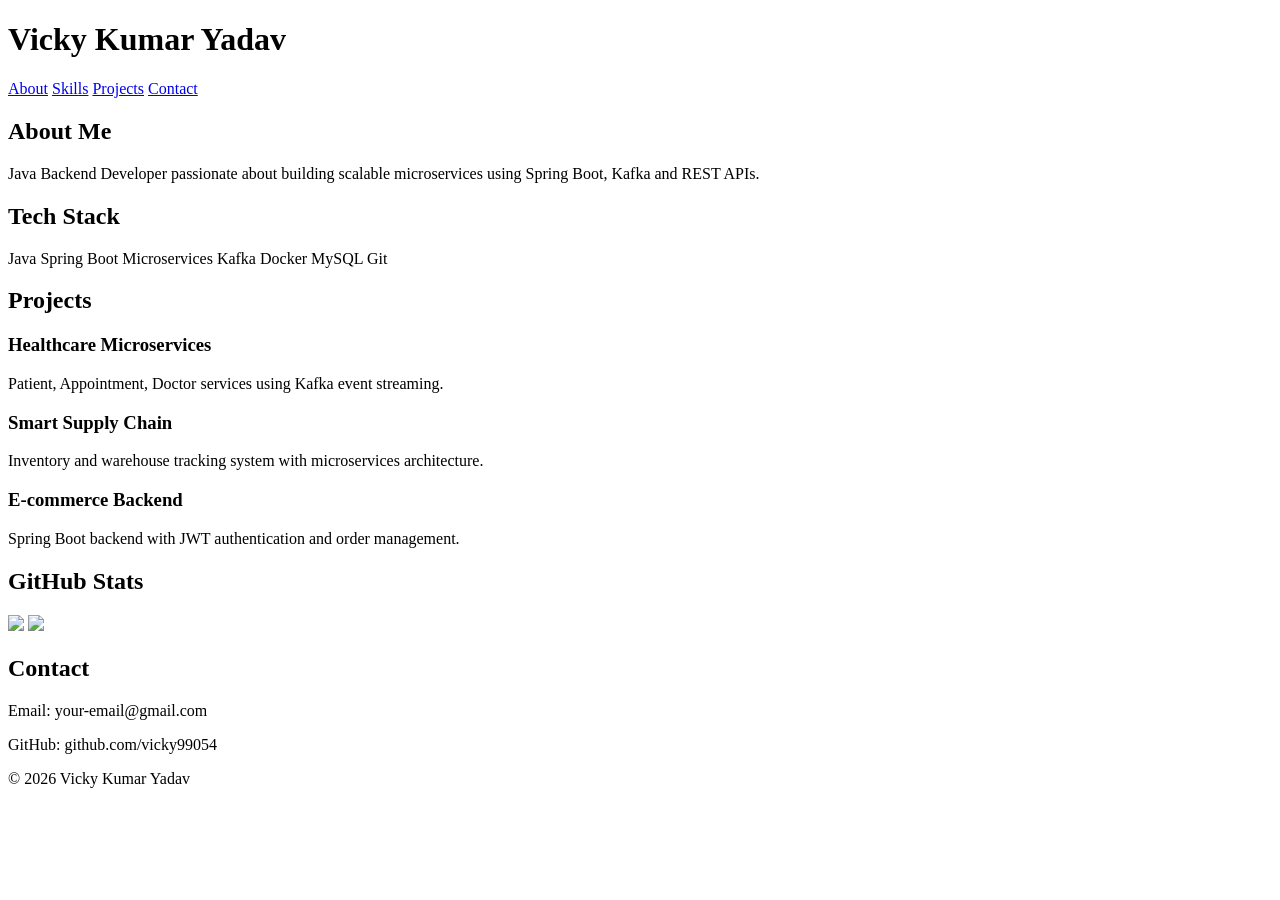
==== index.html @ 98cf214e "Add initial index.html for personal portfolio" ====
<!DOCTYPE html>
<html lang="en">
<head>
<meta charset="UTF-8">
<meta name="viewport" content="width=device-width, initial-scale=1.0">

<title>Vicky Kumar Yadav | Java Backend Developer</title>

<link rel="stylesheet" href="style.css">

<script src="https://cdn.jsdelivr.net/npm/typed.js@2.0.12"></script>

</head>

<body>

<header>

<h1>Vicky Kumar Yadav</h1>

<p>
<span id="typing"></span>
</p>

<nav>
<a href="#about">About</a>
<a href="#skills">Skills</a>
<a href="#projects">Projects</a>
<a href="#contact">Contact</a>
</nav>

</header>

<section id="about">

<h2>About Me</h2>

<p>
Java Backend Developer passionate about building scalable
microservices using Spring Boot, Kafka and REST APIs.
</p>

</section>

<section id="skills">

<h2>Tech Stack</h2>

<div class="skills">

<span>Java</span>
<span>Spring Boot</span>
<span>Microservices</span>
<span>Kafka</span>
<span>Docker</span>
<span>MySQL</span>
<span>Git</span>

</div>

</section>

<section id="projects">

<h2>Projects</h2>

<div class="project-card">

<h3>Healthcare Microservices</h3>

<p>
Patient, Appointment, Doctor services using Kafka event streaming.
</p>

</div>

<div class="project-card">

<h3>Smart Supply Chain</h3>

<p>
Inventory and warehouse tracking system with microservices architecture.
</p>

</div>

<div class="project-card">

<h3>E-commerce Backend</h3>

<p>
Spring Boot backend with JWT authentication and order management.
</p>

</div>

</section>

<section id="github">

<h2>GitHub Stats</h2>

<img src="https://github-readme-stats.vercel.app/api?username=vicky99054&show_icons=true&theme=tokyonight">

<img src="https://github-readme-stats.vercel.app/api/top-langs/?username=vicky99054&layout=compact&theme=tokyonight">

</section>

<section id="contact">

<h2>Contact</h2>

<p>Email: your-email@gmail.com</p>
<p>GitHub: github.com/vicky99054</p>

</section>

<footer>

<p>© 2026 Vicky Kumar Yadav</p>

</footer>

<script src="script.js"></script>

</body>
</html>
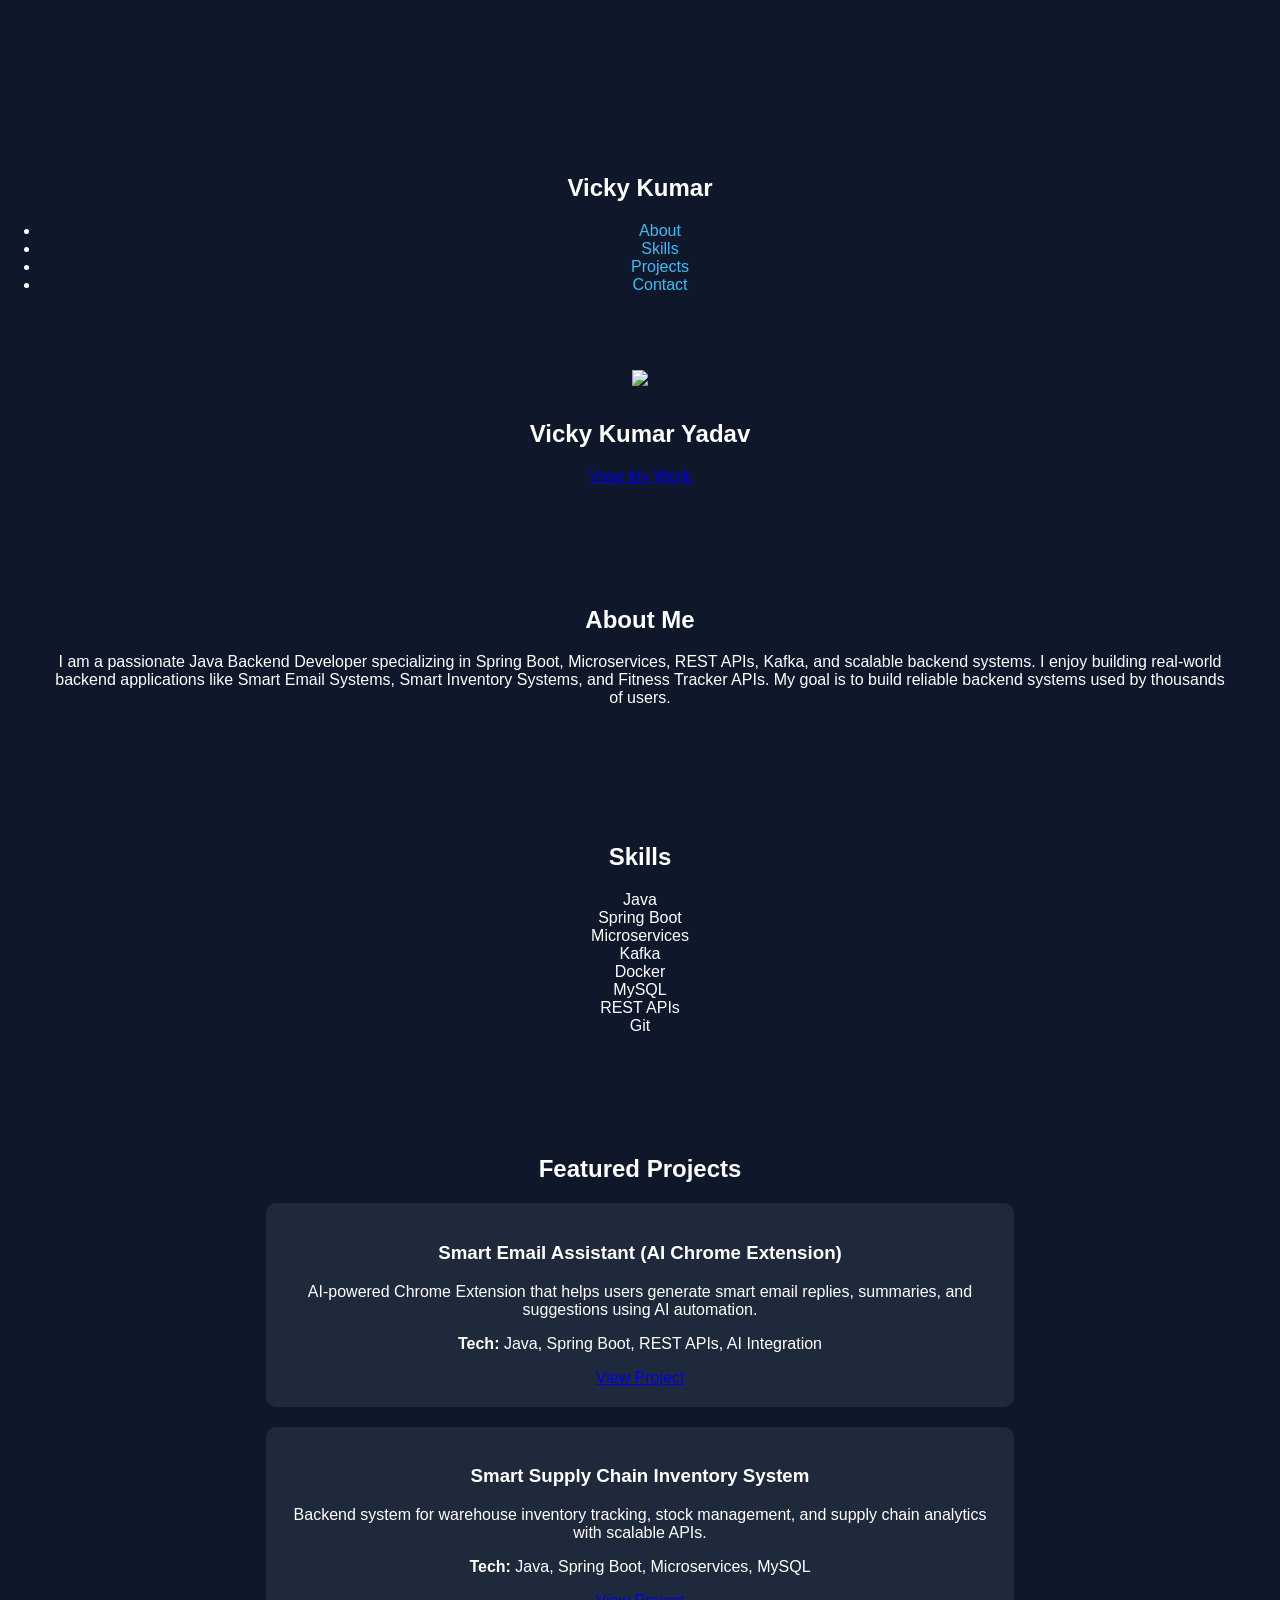
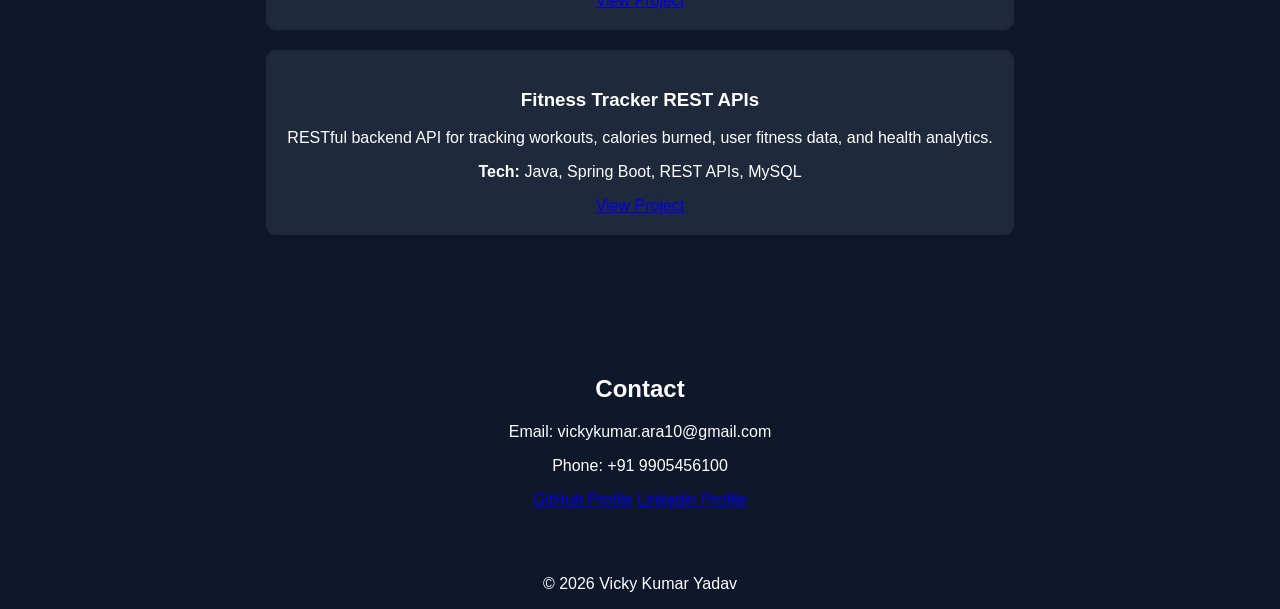
==== commit ebb5fd55: "Revise portfolio content and structure Updated content and structure of the portfolio page, enhancin" ====
--- a/index.html
+++ b/index.html
@@ -1,6 +1,8 @@
 <!DOCTYPE html>
 <html lang="en">
+
 <head>
+
 <meta charset="UTF-8">
 <meta name="viewport" content="width=device-width, initial-scale=1.0">
 
@@ -8,95 +10,153 @@
 
 <link rel="stylesheet" href="style.css">
 
+<script src="https://cdnjs.cloudflare.com/ajax/libs/three.js/r128/three.min.js"></script>
 <script src="https://cdn.jsdelivr.net/npm/typed.js@2.0.12"></script>
 
 </head>
 
 <body>
 
-<header>
+<canvas id="bg"></canvas>
+
+<nav>
+
+<h2>Vicky Kumar</h2>
+
+<ul>
+<li><a href="#about">About</a></li>
+<li><a href="#skills">Skills</a></li>
+<li><a href="#projects">Projects</a></li>
+<li><a href="#contact">Contact</a></li>
+</ul>
+
+</nav>
+
+
+<section class="hero">
+
+<img src="profile.jpg" class="profile">
 
 <h1>Vicky Kumar Yadav</h1>
 
-<p>
-<span id="typing"></span>
-</p>
+<h2><span id="typing"></span></h2>
 
-<nav>
-<a href="#about">About</a>
-<a href="#skills">Skills</a>
-<a href="#projects">Projects</a>
-<a href="#contact">Contact</a>
-</nav>
+<a href="#projects" class="btn">View My Work</a>
 
-</header>
+</section>
 
-<section id="about">
+
+<section id="about" class="reveal">
 
 <h2>About Me</h2>
 
 <p>
-Java Backend Developer passionate about building scalable
-microservices using Spring Boot, Kafka and REST APIs.
+
+I am a passionate Java Backend Developer specializing in
+Spring Boot, Microservices, REST APIs, Kafka, and scalable backend systems.
+
+I enjoy building real-world backend applications like
+Smart Email Systems, Smart Inventory Systems, and Fitness Tracker APIs.
+
+My goal is to build reliable backend systems used by thousands of users.
+
 </p>
 
 </section>
 
-<section id="skills">
 
-<h2>Tech Stack</h2>
+<section id="skills" class="reveal">
 
-<div class="skills">
+<h2>Skills</h2>
 
-<span>Java</span>
-<span>Spring Boot</span>
-<span>Microservices</span>
-<span>Kafka</span>
-<span>Docker</span>
-<span>MySQL</span>
-<span>Git</span>
+<div class="skills-grid">
+
+<div class="skill java">Java</div>
+
+<div class="skill spring">Spring Boot</div>
+
+<div class="skill micro">Microservices</div>
+
+<div class="skill kafka">Kafka</div>
+
+<div class="skill docker">Docker</div>
+
+<div class="skill mysql">MySQL</div>
+
+<div class="skill rest">REST APIs</div>
+
+<div class="skill git">Git</div>
 
 </div>
 
 </section>
 
-<section id="projects">
 
-<h2>Projects</h2>
+<section id="projects" class="reveal">
+
+<h2>Featured Projects</h2>
+
+<div class="projects">
 
 <div class="project-card">
 
-<h3>Healthcare Microservices</h3>
+<h3>Smart Email Assistant (AI Chrome Extension)</h3>
 
 <p>
-Patient, Appointment, Doctor services using Kafka event streaming.
+AI-powered Chrome Extension that helps users generate smart email replies,
+summaries, and suggestions using AI automation.
 </p>
+
+<p><b>Tech:</b> Java, Spring Boot, REST APIs, AI Integration</p>
+
+<a href="https://github.com/vicky99054/-Smart-Email-Assistant-AI-Powered-Chrome-Extension" target="_blank">
+View Project
+</a>
 
 </div>
 
+
 <div class="project-card">
 
-<h3>Smart Supply Chain</h3>
+<h3>Smart Supply Chain Inventory System</h3>
 
 <p>
-Inventory and warehouse tracking system with microservices architecture.
+Backend system for warehouse inventory tracking, stock management,
+and supply chain analytics with scalable APIs.
 </p>
+
+<p><b>Tech:</b> Java, Spring Boot, Microservices, MySQL</p>
+
+<a href="https://github.com/vicky99054/Smart-Supply-Chain-Inventory-System" target="_blank">
+View Project
+</a>
 
 </div>
 
+
 <div class="project-card">
 
-<h3>E-commerce Backend</h3>
+<h3>Fitness Tracker REST APIs</h3>
 
 <p>
-Spring Boot backend with JWT authentication and order management.
+RESTful backend API for tracking workouts, calories burned,
+user fitness data, and health analytics.
 </p>
+
+<p><b>Tech:</b> Java, Spring Boot, REST APIs, MySQL</p>
+
+<a href="https://github.com/vicky99054/Fitness-Tracker-RestAPIs" target="_blank">
+View Project
+</a>
+
+</div>
 
 </div>
 
 </section>
 
-<section id="github">
+
+<!-- <section class="github reveal">
 
 <h2>GitHub Stats</h2>
 
@@ -104,16 +164,21 @@
 
 <img src="https://github-readme-stats.vercel.app/api/top-langs/?username=vicky99054&layout=compact&theme=tokyonight">
 
-</section>
+</section> -->
 
-<section id="contact">
+
+<section id="contact" class="reveal">
 
 <h2>Contact</h2>
 
-<p>Email: your-email@gmail.com</p>
-<p>GitHub: github.com/vicky99054</p>
+<p>Email: vickykumar.ara10@gmail.com</p>
+<p>Phone: +91 9905456100</p>
+
+<a href="https://github.com/vicky99054" class="btn">GitHub Profile</a>
+<a href="https://www.linkedin.com/in/vicky-kumar-a659742a1/" class="btn">Linkedin Profile</a>
 
 </section>
+
 
 <footer>
 
@@ -124,4 +189,5 @@
 <script src="script.js"></script>
 
 </body>
+
 </html>
--- a/style.css
+++ b/style.css
@@ -0,0 +1,63 @@
+body{
+
+margin:0;
+font-family:Arial;
+background:#0f172a;
+color:white;
+text-align:center;
+
+}
+
+header{
+
+padding:40px;
+
+}
+
+nav a{
+
+margin:10px;
+color:#38bdf8;
+text-decoration:none;
+
+}
+
+section{
+
+padding:50px;
+
+}
+
+.skills span{
+
+display:inline-block;
+background:#1e293b;
+margin:10px;
+padding:10px 20px;
+border-radius:10px;
+
+}
+
+.project-card{
+
+background:#1e293b;
+margin:20px auto;
+padding:20px;
+width:60%;
+border-radius:10px;
+
+transition:0.3s;
+
+}
+
+.project-card:hover{
+
+transform:scale(1.05);
+
+}
+
+img{
+
+margin:10px;
+
+}
